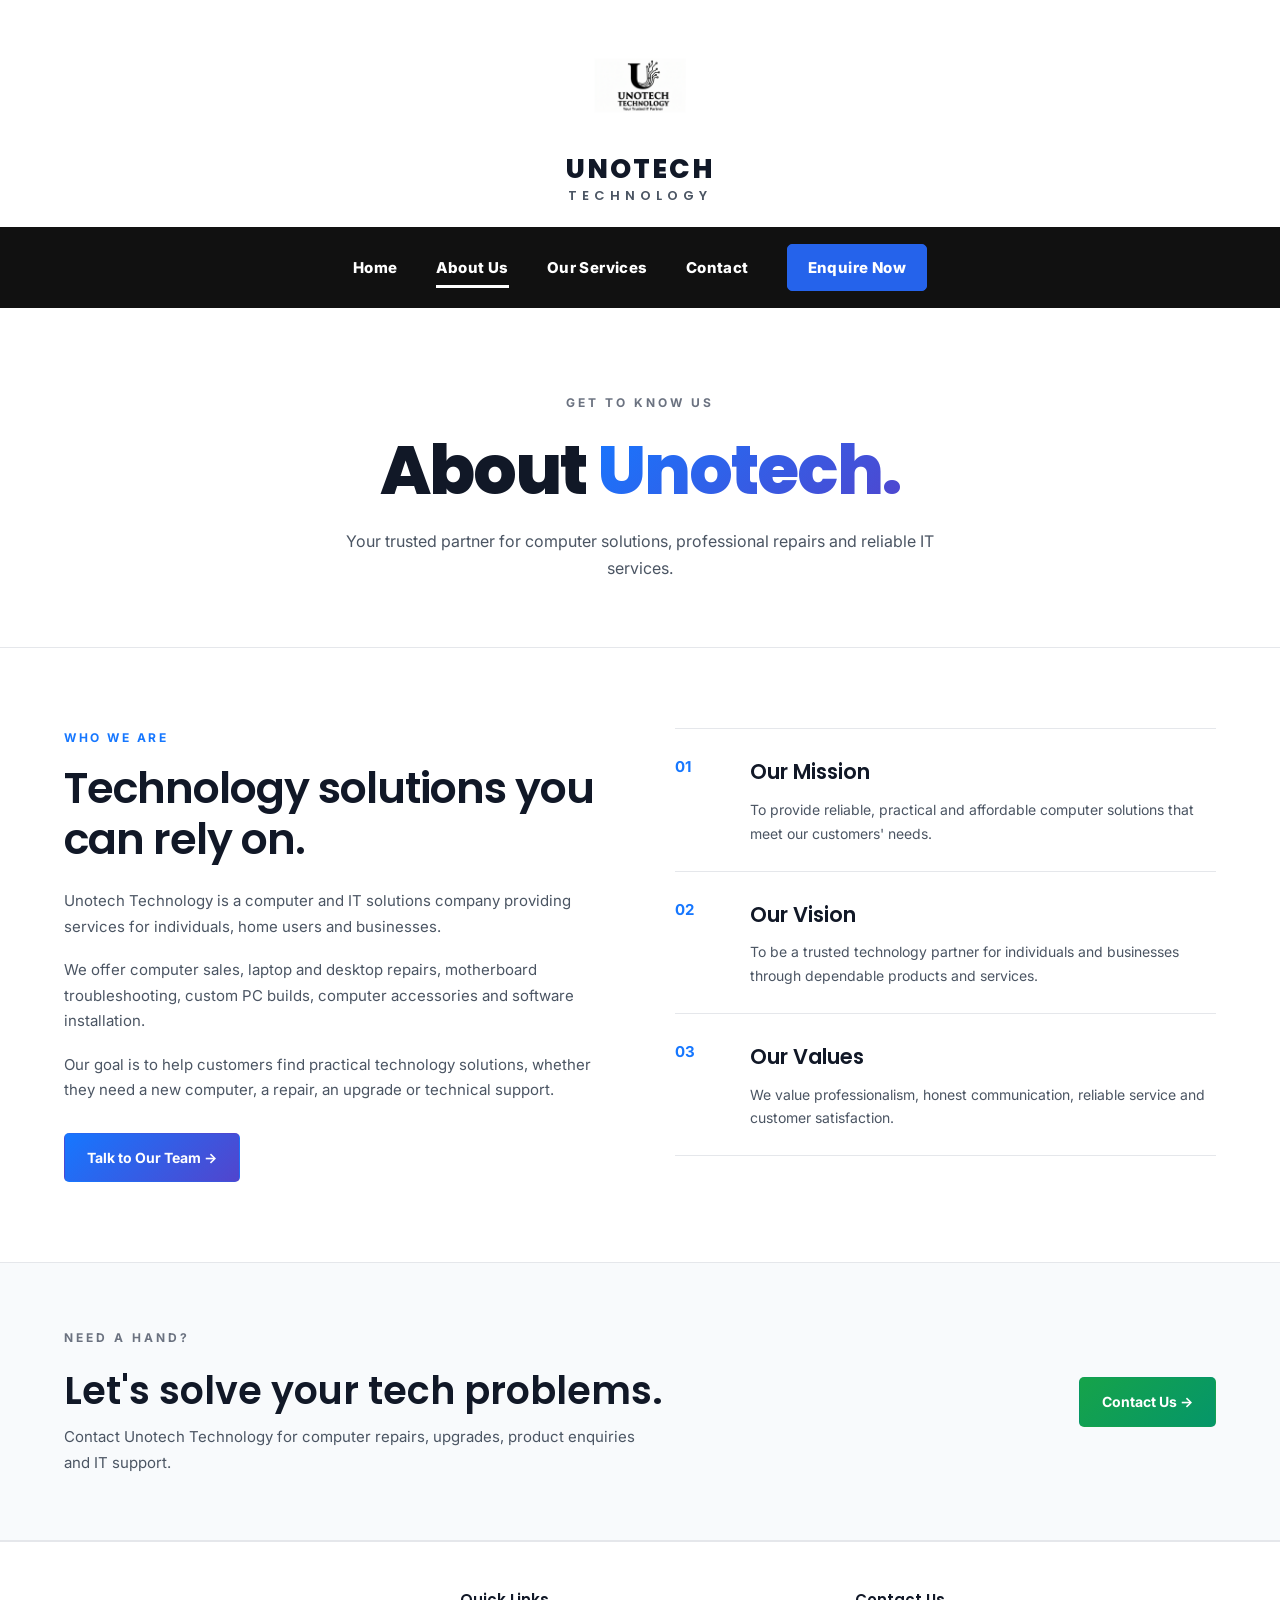
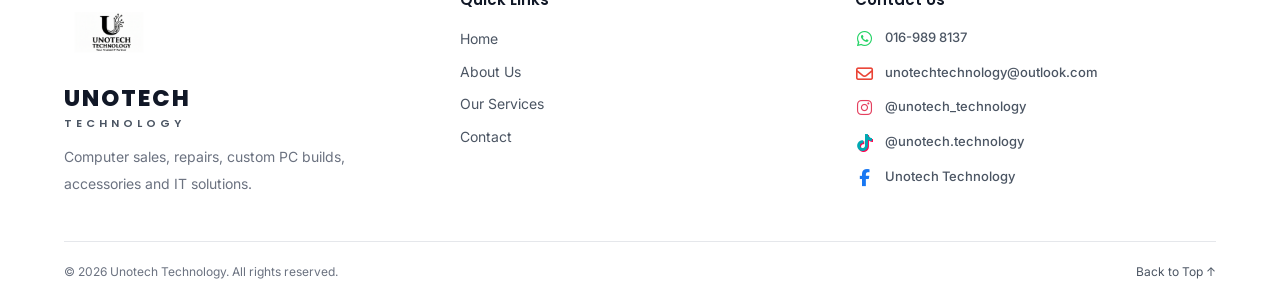
==== about.html @ c34d12d8 "Update Unotech website design" ====
<!DOCTYPE html>
<html lang="en">
<head>
<meta charset="UTF-8">
<meta name="viewport" content="width=device-width, initial-scale=1.0">

<title>About Us | Unotech Technology</title>
<meta name="description" content="Learn about Unotech Technology, your partner for computer sales, laptop and desktop repairs, custom PC builds and IT support.">

<link rel="preconnect" href="https://fonts.googleapis.com">
<link rel="preconnect" href="https://fonts.gstatic.com" crossorigin>
<link href="https://fonts.googleapis.com/css2?family=Inter:wght@400;500;600;700;800&family=Poppins:wght@500;600;700;800&display=swap" rel="stylesheet">
<link rel="stylesheet" href="https://cdnjs.cloudflare.com/ajax/libs/font-awesome/6.7.2/css/all.min.css">

<style>
:root {
    --black: #ffffff;
    --dark: #f8fafc;
    --dark-grey: #f1f5f9;
    --grey: #6b7280;
    --light-grey: #4b5563;
    --white: #111827;
    --border: #e5e7eb;
    --container: 1180px;
    --blue-gradient: linear-gradient(135deg, #1677ff, #5145cd);
    --green-gradient: linear-gradient(135deg, #16a34a, #059669);
}

* {
    box-sizing: border-box;
    margin: 0;
    padding: 0;
}

html {
    scroll-behavior: smooth;
    scroll-padding-top: 20px;
}

body {
    background: var(--black);
    color: var(--white);
    font-family: 'Inter', sans-serif;
    font-size: 15px;
    line-height: 1.7;
}

h1, h2, h3, h4, h5, h6 {
    font-family: 'Poppins', sans-serif;
}

a {
    color: inherit;
    text-decoration: none;
}

img {
    display: block;
    max-width: 100%;
}

button, input, textarea, select {
    font: inherit;
}

.container {
    width: min(var(--container), 90%);
    margin: 0 auto;
}

/* HEADER - IDENTICAL TO HOMEPAGE */

.site-header {
    position: sticky;
    top: 0;
    z-index: 100;
    background: #ffffff;
}

.nav-container {
    display: flex;
    width: 100%;
    max-width: none;
    flex-direction: column;
    align-items: center;
    justify-content: center;
    gap: 18px;
    margin: 0 auto;
    padding: 25px 0 0;
}

.brand {
    display: flex;
    flex-direction: column;
    align-items: center;
    justify-content: center;
    gap: 8px;
    text-align: center;
}

.brand-logo {
    display: block;
    width: 120px;
    height: 120px;
    object-fit: contain;
}

.brand-name {
    display: flex;
    flex-direction: column;
    align-items: center;
    color: #111827;
    font-family: 'Poppins', sans-serif;
    font-size: 27px;
    font-weight: 800;
    letter-spacing: 2px;
    line-height: 1.15;
}

.brand-name small {
    margin-top: 5px;
    color: #4b5563;
    font-size: 13px;
    font-weight: 600;
    letter-spacing: 5px;
}

.menu-toggle {
    display: none;
    width: 44px;
    height: 44px;
    align-items: center;
    justify-content: center;
    border: 1px solid #333333;
    border-radius: 8px;
    background: #111111;
    color: #ffffff;
    font-size: 25px;
    cursor: pointer;
}

.menu-toggle:focus-visible,
.nav-link:focus-visible,
.nav-cta:focus-visible,
.button:focus-visible,
.footer-contact-item:focus-visible,
.footer-links a:focus-visible,
.footer-bottom a:focus-visible {
    outline: 2px solid #1677ff;
    outline-offset: 4px;
}

/* NAVIGATION - SAME SIZE AS HOMEPAGE */

.main-nav {
    display: flex;
    width: 100%;
    flex-wrap: wrap;
    align-items: center;
    justify-content: center;
    gap: 38px;
    margin-top: 5px;
    padding: 17px 20px;
    background: #111111;
}

.main-nav .nav-link,
.main-nav .nav-cta {
    font-family: 'Inter', sans-serif;
    font-size: 15px;
    font-weight: 800;
    letter-spacing: 0.4px;
}

.nav-link {
    position: relative;
    padding: 8px 0;
    color: #ffffff;
    transition: color 0.2s ease;
}

.nav-link:hover,
.nav-link.active {
    color: #ffffff;
}

.nav-link.active::after {
    position: absolute;
    right: 0;
    bottom: 0;
    left: 0;
    height: 3px;
    background: #ffffff;
    content: "";
}

.nav-cta {
    display: inline-flex;
    align-items: center;
    justify-content: center;
    min-height: 42px;
    padding: 10px 20px;
    border: 1px solid #2563eb;
    border-radius: 5px;
    background: #2563eb;
    color: #ffffff;
    transition: opacity 0.2s ease, transform 0.2s ease;
}

.nav-cta:hover {
    background: #1d4ed8;
    border-color: #1d4ed8;
    color: #ffffff;
}

/* PAGE INTRO */

.page-intro {
    padding: 85px 0 65px;
    border-bottom: 1px solid var(--border);
    text-align: center;
}

.eyebrow {
    display: block;
    margin-bottom: 18px;
    color: var(--grey);
    font-size: 12px;
    font-weight: 700;
    letter-spacing: 3px;
}

.page-intro h1 {
    margin-bottom: 18px;
    font-size: clamp(42px, 6vw, 68px);
    font-weight: 800;
    letter-spacing: -2px;
    line-height: 1.15;
}

.page-intro h1 span {
    background: var(--blue-gradient);
    -webkit-background-clip: text;
    background-clip: text;
    color: transparent;
}

.page-intro p {
    max-width: 650px;
    margin: 0 auto;
    color: var(--light-grey);
    font-size: 16px;
}

/* ABOUT CONTENT */

.about-section {
    padding: 80px 0;
    background: #ffffff;
}

.about-layout {
    display: grid;
    grid-template-columns: 1fr 1fr;
    gap: 70px;
    align-items: start;
}

.section-label {
    display: block;
    margin-bottom: 14px;
    color: #1677ff;
    font-size: 12px;
    font-weight: 700;
    letter-spacing: 2.5px;
}

.about-intro h2 {
    margin-bottom: 22px;
    font-size: clamp(30px, 4vw, 43px);
    font-weight: 600;
    line-height: 1.2;
    letter-spacing: -1px;
}

.about-intro p {
    margin-bottom: 18px;
    color: var(--light-grey);
    font-size: 15px;
}

.button {
    display: inline-flex;
    align-items: center;
    justify-content: center;
    min-height: 48px;
    margin-top: 12px;
    padding: 12px 22px;
    border: 1px solid transparent;
    border-radius: 5px;
    color: #ffffff;
    font-family: 'Inter', sans-serif;
    font-size: 14px;
    font-weight: 700;
    transition: opacity 0.2s ease, transform 0.2s ease;
}

.button:hover {
    opacity: 0.9;
    transform: translateY(-2px);
}

.about-intro .button {
    background: var(--blue-gradient);
}

.cta-content > .button {
    background: var(--green-gradient);
}

/* MISSION, VISION AND VALUES */

.about-values {
    border-top: 1px solid var(--border);
}

.about-value {
    display: grid;
    grid-template-columns: 55px 1fr;
    gap: 20px;
    padding: 25px 0;
    border-bottom: 1px solid var(--border);
}

.value-number {
    color: #1677ff;
    font-size: 15px;
    font-weight: 700;
}

.about-value h3 {
    margin-bottom: 8px;
    font-size: 21px;
    font-weight: 600;
}

.about-value p {
    color: var(--light-grey);
    font-size: 14px;
}

/* CALL TO ACTION */

.cta-section {
    padding: 65px 0;
    border-top: 1px solid var(--border);
    border-bottom: 1px solid var(--border);
    background: #f8fafc;
}

.cta-content {
    display: flex;
    align-items: center;
    justify-content: space-between;
    gap: 35px;
}

.cta-text h2 {
    margin-bottom: 10px;
    font-size: clamp(27px, 4vw, 38px);
    font-weight: 600;
    line-height: 1.25;
}

.cta-text p {
    max-width: 580px;
    color: var(--light-grey);
    font-size: 15px;
}

.cta-content .button {
    flex-shrink: 0;
    margin-top: 0;
}

/* FOOTER */

.site-footer {
    border-top: 1px solid var(--border);
    background: #ffffff;
}

.footer-main {
    display: grid;
    grid-template-columns: 1fr 1fr 1fr;
    align-items: start;
    gap: 35px;
    padding: 45px 0 40px;
}

.footer-brand {
    justify-self: start;
    align-items: flex-start;
    text-align: left;
}

.footer-brand .brand-logo {
    width: 90px;
    height: 90px;
}

.footer-brand .brand-name {
    align-items: flex-start;
    font-size: 23px;
}

.footer-brand .brand-name small {
    font-size: 11px;
    letter-spacing: 4px;
}

.footer-description {
    max-width: 310px;
    margin-top: 15px;
    color: var(--grey);
    font-size: 14px;
    line-height: 1.9;
}

.footer-heading {
    margin-bottom: 14px;
    color: var(--white);
    font-size: 15px;
    font-weight: 600;
}

.footer-links a {
    display: block;
    width: fit-content;
    max-width: 100%;
    margin-bottom: 9px;
    color: var(--light-grey);
    font-size: 14px;
    transition: color 0.2s ease;
}

.footer-links a:hover {
    color: #1677ff;
    text-decoration: underline;
}

/* FOOTER CONTACT */

.footer-contact .footer-contact-item {
    display: flex;
    align-items: flex-start;
    gap: 12px;
    width: 100%;
    margin-bottom: 14px;
    color: var(--light-grey);
    font-size: 13px;
    line-height: 1.6;
    overflow-wrap: anywhere;
    transition: color 0.2s ease;
}

.footer-contact .footer-contact-item:hover {
    color: #1677ff;
}

.footer-contact-item .contact-icon {
    display: inline-flex;
    flex: 0 0 18px;
    width: 18px;
    align-items: center;
    justify-content: center;
    margin-top: 3px;
    font-size: 17px;
    transition: transform 0.2s ease;
}

.footer-contact-item .contact-detail {
    min-width: 0;
}

.footer-contact-item .contact-detail strong {
    display: block;
    color: var(--light-grey);
    font-size: 13px;
    font-weight: 500;
    line-height: 1.6;
    overflow-wrap: anywhere;
    transition: color 0.2s ease;
}

.footer-contact-item:hover .contact-detail strong {
    color: #1677ff;
}

.footer-contact-item:hover .contact-icon {
    transform: translateY(-2px);
}

.footer-contact-item .fa-whatsapp { color: #25D366; }
.footer-contact-item .fa-envelope { color: #EA4335; }
.footer-contact-item .fa-instagram { color: #E4405F; }
.footer-contact-item .fa-tiktok {
    color: #00a9b3;
    text-shadow: 1px 1px 0 #FF0050;
}
.footer-contact-item .fa-facebook-f { color: #1877F2; }

/* FOOTER BOTTOM */

.footer-bottom {
    display: flex;
    align-items: center;
    justify-content: space-between;
    gap: 20px;
    padding: 20px 0;
    border-top: 1px solid var(--border);
    color: var(--grey);
    font-size: 12px;
}

.footer-bottom a {
    color: var(--light-grey);
}

.footer-bottom a:hover {
    color: #1677ff;
    text-decoration: underline;
}

/* TABLET */

@media (max-width: 900px) {
    .about-layout {
        grid-template-columns: 1fr 1fr;
        gap: 35px;
    }

    .footer-main {
        grid-template-columns: 1fr 1fr;
        align-items: start;
    }

    .footer-contact {
        grid-column: 1 / -1;
    }
}

/* MOBILE - SAME NAVIGATION BEHAVIOUR AS HOMEPAGE */

@media (max-width: 700px) {
    .nav-container {
        position: relative;
        width: 100%;
        gap: 15px;
        padding: 20px 0 0;
    }

    .brand-logo {
        width: 100px;
        height: 100px;
    }

    .brand-name {
        font-size: 23px;
    }

    .brand-name small {
        font-size: 11px;
        letter-spacing: 4px;
    }

    .menu-toggle {
        position: absolute;
        top: 24px;
        right: 5%;
        display: flex;
    }

    .main-nav {
        display: none;
        width: 100%;
        flex-direction: column;
        align-items: stretch;
        gap: 0;
        margin-top: 0;
        padding: 12px 5%;
        border-top: 1px solid #333333;
        background: #111111;
    }

    .main-nav.is-open {
        display: flex;
    }

    .nav-link {
        width: 100%;
        padding: 13px 5px;
        text-align: center;
        font-size: 15px;
    }

    .nav-link.active::after {
        right: 35%;
        left: 35%;
    }

    .nav-cta {
        width: 100%;
        margin-top: 10px;
    }

    .page-intro {
        padding: 60px 0 45px;
    }

    .page-intro h1 {
        letter-spacing: -1px;
    }

    .page-intro p {
        font-size: 15px;
    }

    .about-section {
        padding: 55px 0;
    }

    .about-layout {
        grid-template-columns: 1fr;
        gap: 40px;
    }

    .about-value {
        grid-template-columns: 35px 1fr;
        gap: 12px;
    }

    .cta-section {
        padding: 45px 0;
    }

    .cta-content {
        align-items: flex-start;
        flex-direction: column;
        gap: 20px;
    }

    .footer-main {
        grid-template-columns: 1fr;
        align-items: start;
        gap: 30px;
        padding: 35px 0 30px;
    }

    .footer-brand .brand-logo {
        width: 80px;
        height: 80px;
    }

    .footer-brand .brand-name {
        font-size: 22px;
    }

    .footer-contact {
        grid-column: auto;
    }

    .footer-bottom {
        align-items: flex-start;
        flex-direction: column;
        gap: 10px;
    }
}

@media (prefers-reduced-motion: reduce) {
    html { scroll-behavior: auto; }

    *,
    *::before,
    *::after {
        transition-duration: 0.01ms !important;
        animation-duration: 0.01ms !important;
    }
}
</style>
</head>

<body id="top">

<header class="site-header">
    <div class="nav-container">

        <a href="index.html" class="brand"
           aria-label="Unotech Technology home">

            <img src="./images/unotech-logo.png"
                 alt="Unotech Technology logo"
                 class="brand-logo">

            <span class="brand-name">
                UNOTECH
                <small>TECHNOLOGY</small>
            </span>
        </a>

        <button class="menu-toggle"
                id="menuToggle"
                type="button"
                aria-label="Open navigation menu"
                aria-expanded="false"
                aria-controls="mainNav">☰</button>

        <nav class="main-nav" id="mainNav" aria-label="Main navigation">
            <a class="nav-link" href="index.html">Home</a>
            <a class="nav-link active" href="about.html"
               aria-current="page">About Us</a>
            <a class="nav-link" href="services.html">Our Services</a>
            <a class="nav-link" href="contact.html">Contact</a>
            <a class="nav-cta" href="contact.html">Enquire Now</a>
        </nav>

    </div>
</header>

<main>

    <section class="page-intro">
        <div class="container">
            <span class="eyebrow">GET TO KNOW US</span>

            <h1>About <span>Unotech.</span></h1>

            <p>
                Your trusted partner for computer solutions,
                professional repairs and reliable IT services.
            </p>
        </div>
    </section>

    <section class="about-section">
        <div class="container about-layout">

            <div class="about-intro">
                <span class="section-label">WHO WE ARE</span>

                <h2>Technology solutions you can rely on.</h2>

                <p>
                    Unotech Technology is a computer and IT solutions
                    company providing services for individuals,
                    home users and businesses.
                </p>

                <p>
                    We offer computer sales, laptop and desktop repairs,
                    motherboard troubleshooting, custom PC builds,
                    computer accessories and software installation.
                </p>

                <p>
                    Our goal is to help customers find practical
                    technology solutions, whether they need a new
                    computer, a repair, an upgrade or technical support.
                </p>

                <a href="contact.html" class="button">
                    Talk to Our Team →
                </a>
            </div>

            <div class="about-values">

                <article class="about-value">
                    <span class="value-number">01</span>
                    <div>
                        <h3>Our Mission</h3>
                        <p>
                            To provide reliable, practical and
                            affordable computer solutions that meet
                            our customers' needs.
                        </p>
                    </div>
                </article>

                <article class="about-value">
                    <span class="value-number">02</span>
                    <div>
                        <h3>Our Vision</h3>
                        <p>
                            To be a trusted technology partner for
                            individuals and businesses through
                            dependable products and services.
                        </p>
                    </div>
                </article>

                <article class="about-value">
                    <span class="value-number">03</span>
                    <div>
                        <h3>Our Values</h3>
                        <p>
                            We value professionalism, honest
                            communication, reliable service and
                            customer satisfaction.
                        </p>
                    </div>
                </article>

            </div>
        </div>
    </section>

    <section class="cta-section">
        <div class="container cta-content">

            <div class="cta-text">
                <span class="eyebrow">NEED A HAND?</span>

                <h2>Let's solve your tech problems.</h2>

                <p>
                    Contact Unotech Technology for computer repairs,
                    upgrades, product enquiries and IT support.
                </p>
            </div>

            <a href="contact.html" class="button">
                Contact Us →
            </a>

        </div>
    </section>

</main>

<footer class="site-footer">

    <div class="container footer-main">

        <div class="footer-brand-wrapper">
            <a href="index.html"
               class="brand footer-brand"
               aria-label="Unotech Technology home">

                <img src="./images/unotech-logo.png"
                     alt="Unotech Technology logo"
                     class="brand-logo">

                <span class="brand-name">
                    UNOTECH
                    <small>TECHNOLOGY</small>
                </span>
            </a>

            <p class="footer-description">
                Computer sales, repairs, custom PC builds,
                accessories and IT solutions.
            </p>
        </div>

        <div class="footer-links">
            <h2 class="footer-heading">Quick Links</h2>
            <a href="index.html">Home</a>
            <a href="about.html">About Us</a>
            <a href="services.html">Our Services</a>
            <a href="contact.html">Contact</a>
        </div>

        <div class="footer-contact">
            <h2 class="footer-heading">Contact Us</h2>

            <a class="footer-contact-item"
               href="https://wa.me/60169898137"
               target="_blank" rel="noopener noreferrer"
               aria-label="WhatsApp 016-989 8137">
                <span class="contact-icon" aria-hidden="true">
                    <i class="fa-brands fa-whatsapp"></i>
                </span>
                <span class="contact-detail">
                    <strong>016-989 8137</strong>
                </span>
            </a>

            <a class="footer-contact-item"
               href="mailto:unotechtechnology@outlook.com"
               aria-label="Email Unotech Technology">
                <span class="contact-icon" aria-hidden="true">
                    <i class="fa-regular fa-envelope"></i>
                </span>
                <span class="contact-detail">
                    <strong>unotechtechnology@outlook.com</strong>
                </span>
            </a>

            <a class="footer-contact-item"
               href="https://www.instagram.com/unotech_technology/"
               target="_blank" rel="noopener noreferrer"
               aria-label="Instagram @unotech_technology">
                <span class="contact-icon" aria-hidden="true">
                    <i class="fa-brands fa-instagram"></i>
                </span>
                <span class="contact-detail">
                    <strong>@unotech_technology</strong>
                </span>
            </a>

            <a class="footer-contact-item"
               href="https://www.tiktok.com/@unotech.technology"
               target="_blank" rel="noopener noreferrer"
               aria-label="TikTok @unotech.technology">
                <span class="contact-icon" aria-hidden="true">
                    <i class="fa-brands fa-tiktok"></i>
                </span>
                <span class="contact-detail">
                    <strong>@unotech.technology</strong>
                </span>
            </a>

            <a class="footer-contact-item"
               href="https://www.facebook.com/people/Unotech-Technology/61566837784308/"
               target="_blank" rel="noopener noreferrer"
               aria-label="Unotech Technology Facebook">
                <span class="contact-icon" aria-hidden="true">
                    <i class="fa-brands fa-facebook-f"></i>
                </span>
                <span class="contact-detail">
                    <strong>Unotech Technology</strong>
                </span>
            </a>
        </div>

    </div>

    <div class="container footer-bottom">
        <p>
            &copy; <span id="currentYear"></span>
            Unotech Technology. All rights reserved.
        </p>
        <a href="#top">Back to Top ↑</a>
    </div>

</footer>

<script>
const menuToggle = document.getElementById("menuToggle");
const mainNav = document.getElementById("mainNav");

if (menuToggle && mainNav) {
    menuToggle.addEventListener("click", function () {
        const isOpen = mainNav.classList.toggle("is-open");

        menuToggle.setAttribute("aria-expanded", String(isOpen));
        menuToggle.setAttribute(
            "aria-label",
            isOpen ? "Close navigation menu" : "Open navigation menu"
        );
        menuToggle.textContent = isOpen ? "✕" : "☰";
    });

    mainNav.querySelectorAll("a").forEach(function (link) {
        link.addEventListener("click", function () {
            mainNav.classList.remove("is-open");
            menuToggle.setAttribute("aria-expanded", "false");
            menuToggle.setAttribute("aria-label", "Open navigation menu");
            menuToggle.textContent = "☰";
        });
    });
}

document.getElementById("currentYear").textContent =
    new Date().getFullYear();
</script>

</body>
</html>
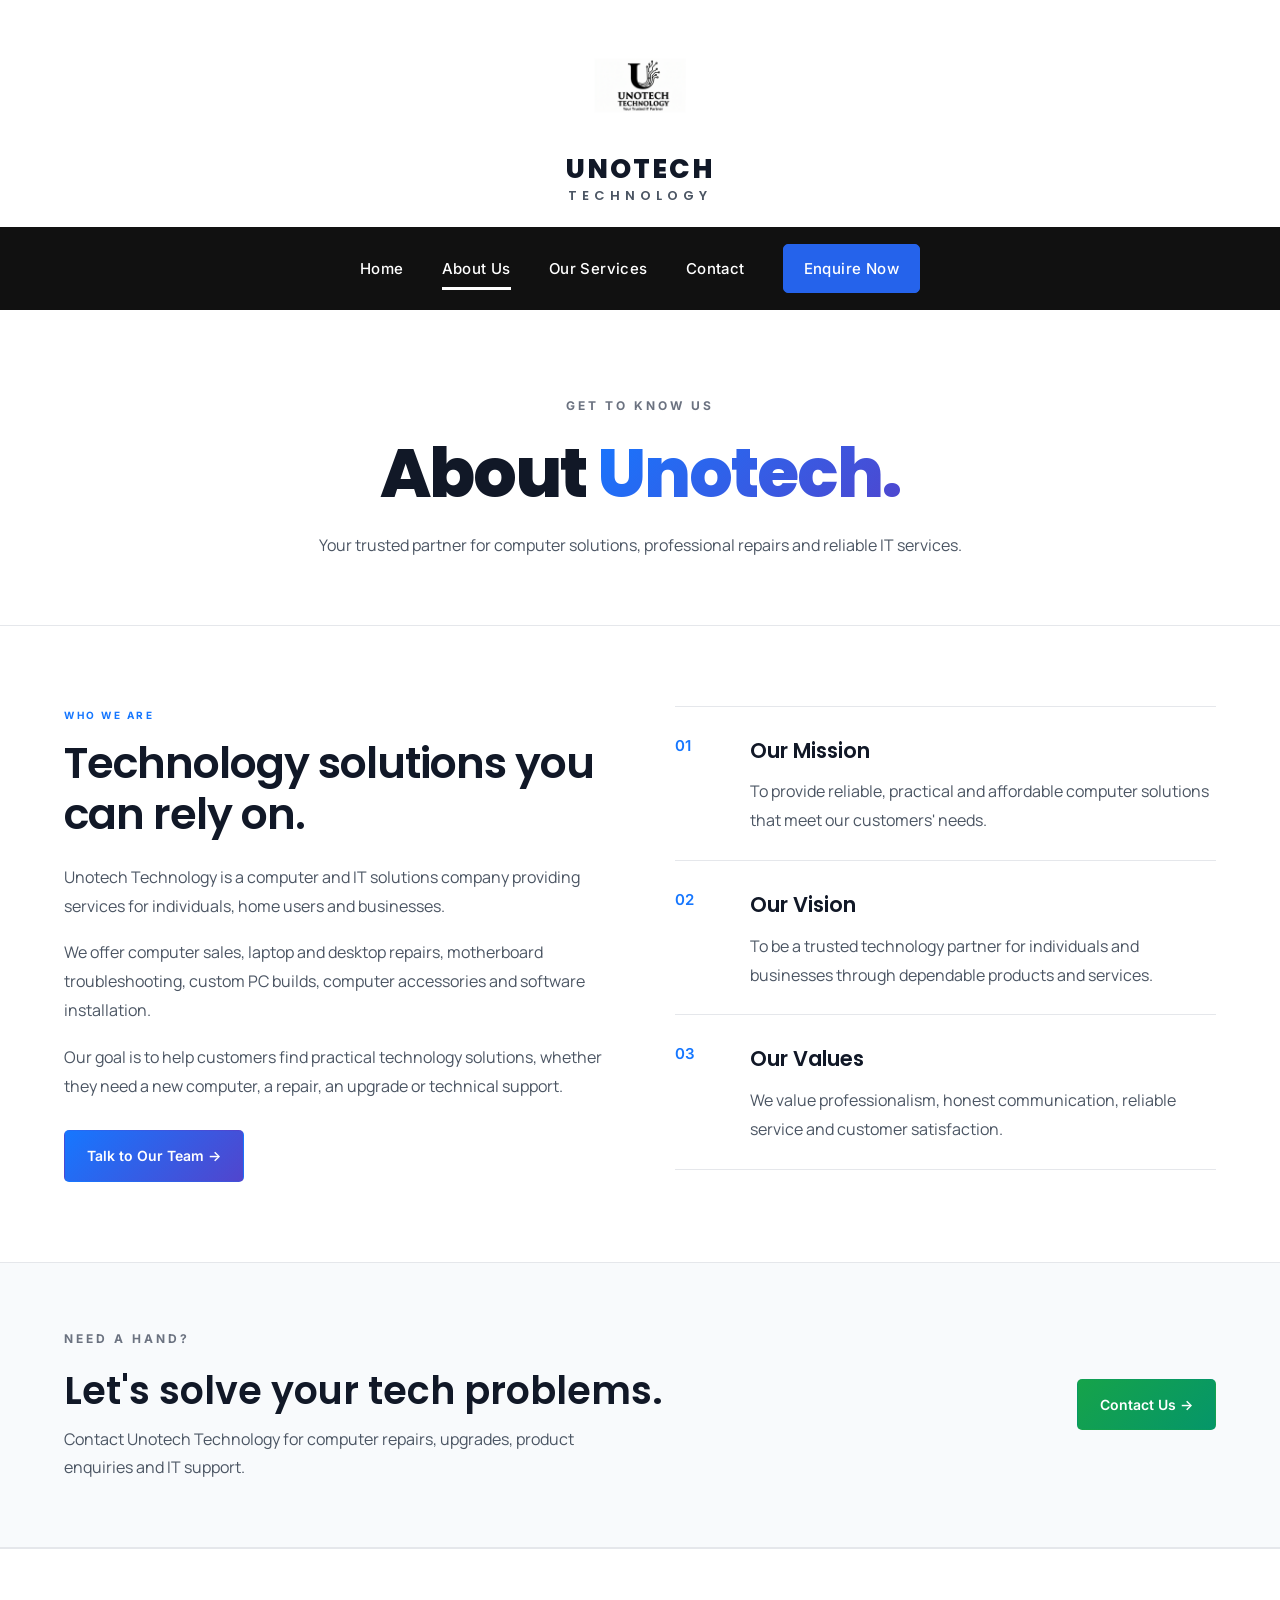
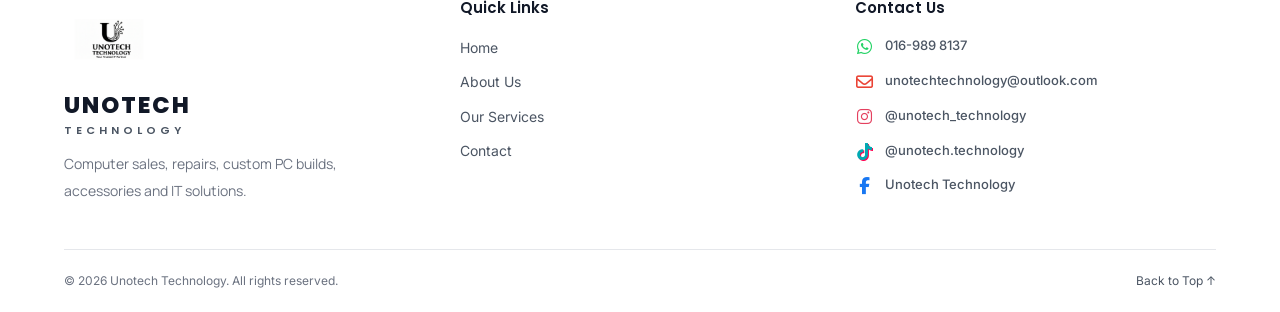
==== commit ab663e11: "Update website design" ====
--- a/about.html
+++ b/about.html
@@ -10,7 +10,7 @@
 
 <link rel="preconnect" href="https://fonts.googleapis.com">
 <link rel="preconnect" href="https://fonts.gstatic.com" crossorigin>
-<link href="https://fonts.googleapis.com/css2?family=Inter:wght@400;500;600;700;800&family=Poppins:wght@500;600;700;800&display=swap" rel="stylesheet">
+<link href="https://fonts.googleapis.com/css2?family=Inter:wght@400;500;600;700&family=Manrope:wght@400;500;600;700&family=Poppins:wght@500;600;700;800&display=swap" rel="stylesheet">
 <link rel="stylesheet" href="https://cdnjs.cloudflare.com/ajax/libs/font-awesome/6.7.2/css/all.min.css">
 
 <style>
@@ -41,9 +41,9 @@
 body {
     background: var(--black);
     color: var(--white);
-    font-family: 'Inter', sans-serif;
+    font-family: 'Manrope', sans-serif;
     font-size: 15px;
-    line-height: 1.7;
+    line-height: 1.8;
 }
 
 h1, h2, h3, h4, h5, h6 {
@@ -69,7 +69,7 @@
     margin: 0 auto;
 }
 
-/* HEADER - IDENTICAL TO HOMEPAGE */
+/* HEADER */
 
 .site-header {
     position: sticky;
@@ -151,7 +151,7 @@
     outline-offset: 4px;
 }
 
-/* NAVIGATION - SAME SIZE AS HOMEPAGE */
+/* NAVIGATION */
 
 .main-nav {
     display: flex;
@@ -169,7 +169,7 @@
 .main-nav .nav-cta {
     font-family: 'Inter', sans-serif;
     font-size: 15px;
-    font-weight: 800;
+    font-weight: 500;
     letter-spacing: 0.4px;
 }
 
@@ -226,6 +226,7 @@
     display: block;
     margin-bottom: 18px;
     color: var(--grey);
+    font-family: 'Inter', sans-serif;
     font-size: 12px;
     font-weight: 700;
     letter-spacing: 3px;
@@ -249,8 +250,11 @@
 .page-intro p {
     max-width: 650px;
     margin: 0 auto;
-    color: var(--light-grey);
+    color: #4b5563;
+    font-family: 'Manrope', sans-serif;
     font-size: 16px;
+    font-weight: 400;
+    line-height: 1.8;
 }
 
 /* ABOUT CONTENT */
@@ -271,7 +275,8 @@
     display: block;
     margin-bottom: 14px;
     color: #1677ff;
-    font-size: 12px;
+    font-family: 'Inter', sans-serif;
+    font-size: 10px;
     font-weight: 700;
     letter-spacing: 2.5px;
 }
@@ -286,8 +291,11 @@
 
 .about-intro p {
     margin-bottom: 18px;
-    color: var(--light-grey);
-    font-size: 15px;
+    color: #4b5563;
+    font-family: 'Manrope', sans-serif;
+    font-size: 16px;
+    font-weight: 400;
+    line-height: 1.8;
 }
 
 .button {
@@ -302,7 +310,7 @@
     color: #ffffff;
     font-family: 'Inter', sans-serif;
     font-size: 14px;
-    font-weight: 700;
+    font-weight: 600;
     transition: opacity 0.2s ease, transform 0.2s ease;
 }
 
@@ -335,8 +343,9 @@
 
 .value-number {
     color: #1677ff;
+    font-family: 'Inter', sans-serif;
     font-size: 15px;
-    font-weight: 700;
+    font-weight: 600;
 }
 
 .about-value h3 {
@@ -346,8 +355,11 @@
 }
 
 .about-value p {
-    color: var(--light-grey);
-    font-size: 14px;
+    color: #4b5563;
+    font-family: 'Manrope', sans-serif;
+    font-size: 16px;
+    font-weight: 400;
+    line-height: 1.8;
 }
 
 /* CALL TO ACTION */
@@ -375,8 +387,11 @@
 
 .cta-text p {
     max-width: 580px;
-    color: var(--light-grey);
-    font-size: 15px;
+    color: #4b5563;
+    font-family: 'Manrope', sans-serif;
+    font-size: 16px;
+    font-weight: 400;
+    line-height: 1.8;
 }
 
 .cta-content .button {
@@ -424,6 +439,7 @@
     max-width: 310px;
     margin-top: 15px;
     color: var(--grey);
+    font-family: 'Manrope', sans-serif;
     font-size: 14px;
     line-height: 1.9;
 }
@@ -441,6 +457,7 @@
     max-width: 100%;
     margin-bottom: 9px;
     color: var(--light-grey);
+    font-family: 'Inter', sans-serif;
     font-size: 14px;
     transition: color 0.2s ease;
 }
@@ -459,6 +476,7 @@
     width: 100%;
     margin-bottom: 14px;
     color: var(--light-grey);
+    font-family: 'Inter', sans-serif;
     font-size: 13px;
     line-height: 1.6;
     overflow-wrap: anywhere;
@@ -521,6 +539,7 @@
     padding: 20px 0;
     border-top: 1px solid var(--border);
     color: var(--grey);
+    font-family: 'Inter', sans-serif;
     font-size: 12px;
 }
 
@@ -551,7 +570,7 @@
     }
 }
 
-/* MOBILE - SAME NAVIGATION BEHAVIOUR AS HOMEPAGE */
+/* MOBILE */
 
 @media (max-width: 700px) {
     .nav-container {
@@ -623,8 +642,12 @@
         letter-spacing: -1px;
     }
 
-    .page-intro p {
+    .page-intro p,
+    .about-intro p,
+    .about-value p,
+    .cta-text p {
         font-size: 15px;
+        line-height: 1.8;
     }
 
     .about-section {
@@ -679,7 +702,9 @@
 }
 
 @media (prefers-reduced-motion: reduce) {
-    html { scroll-behavior: auto; }
+    html {
+        scroll-behavior: auto;
+    }
 
     *,
     *::before,
